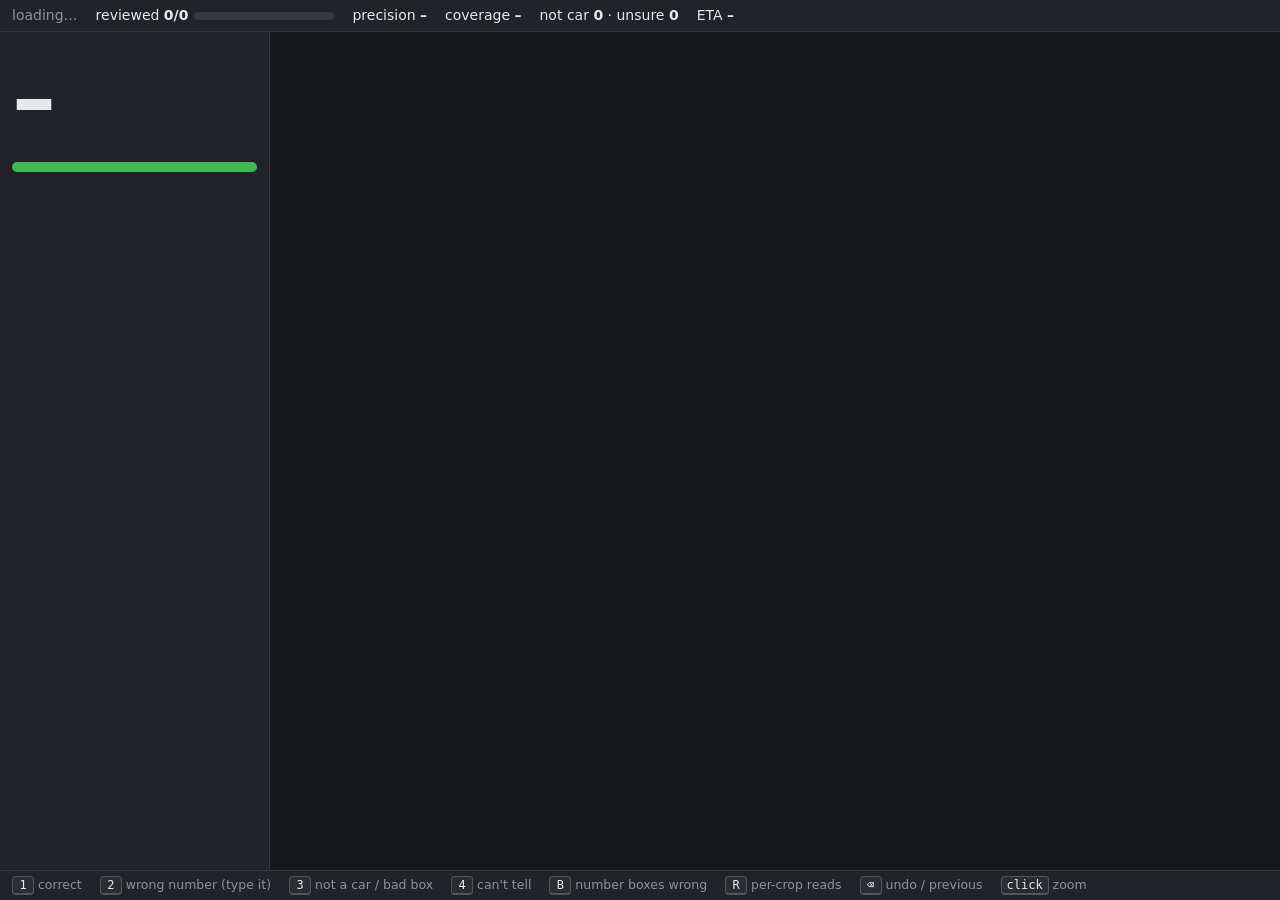
==== tools/qa/index.html @ b00fec79 "WP6: QA review tool (tools/qa): batch sampler, review server + page, report Co-Authored-By: Claude O" ====
<!doctype html>
<html lang="en">
<head>
<meta charset="utf-8">
<meta name="viewport" content="width=device-width, initial-scale=1">
<title>QA review</title>
<style>
  :root { --bg:#16181b; --panel:#202328; --line:#33373e; --fg:#e6e8eb; --dim:#8c939d;
          --ok:#3fb950; --bad:#f85149; --warn:#d29922; --info:#58a6ff; --box:#ffea00; }
  * { box-sizing: border-box; }
  html, body { margin:0; height:100%; background:var(--bg); color:var(--fg);
               font:14px/1.35 system-ui, "Segoe UI", sans-serif; overflow:hidden; }
  #app { display:flex; flex-direction:column; height:100vh; }
  header { display:flex; gap:18px; align-items:center; padding:6px 12px; background:var(--panel);
           border-bottom:1px solid var(--line); white-space:nowrap; overflow:hidden; }
  header .name { color:var(--dim); overflow:hidden; text-overflow:ellipsis; max-width:22vw; }
  .bar { width:140px; height:8px; background:var(--line); border-radius:4px; overflow:hidden; display:inline-block;
         vertical-align:middle; margin-left:6px; }
  .bar > i { display:block; height:100%; background:var(--info); width:0; }
  .stat b { font-variant-numeric:tabular-nums; }
  main { flex:1; display:flex; min-height:0; }
  aside { width:270px; flex:none; padding:12px; background:var(--panel); border-right:1px solid var(--line);
          display:flex; flex-direction:column; gap:10px; overflow-y:auto; }
  #num { font-size:88px; font-weight:700; line-height:1; letter-spacing:-2px; font-variant-numeric:tabular-nums; }
  #num.none { font-size:34px; color:var(--dim); letter-spacing:0; padding:20px 0; }
  #team { font-size:17px; font-weight:600; }
  #team.warn { color:var(--bad); }
  .share { height:10px; background:var(--line); border-radius:5px; overflow:hidden; }
  .share > i { display:block; height:100%; background:var(--ok); }
  .kv { color:var(--dim); font-size:13px; overflow-wrap:anywhere; }
  .kv b { color:var(--fg); font-weight:500; }
  #overlay.mismatch { color:var(--warn); font-weight:600; }
  #ctx img { width:100%; max-height:150px; object-fit:contain; background:#0e0f11; border-radius:4px; display:block; cursor:zoom-in; }
  #prev { padding:6px 8px; border-radius:4px; background:#2d333b; display:none; }
  #flags { display:flex; gap:6px; flex-wrap:wrap; }
  .flag { padding:2px 7px; border-radius:10px; border:1px solid var(--line); color:var(--dim); font-size:12px; }
  .flag.on { border-color:var(--warn); color:var(--warn); background:#3a2e12; }
  #wrongbox { display:none; padding:8px; border:1px solid var(--bad); border-radius:6px; }
  #wrongbox input { width:100%; font-size:28px; padding:4px 8px; background:var(--bg); color:var(--fg);
                    border:1px solid var(--line); border-radius:4px; font-variant-numeric:tabular-nums; }
  #wrongteam { font-size:13px; color:var(--dim); margin-top:4px; min-height:1.3em; }
  footer { display:flex; flex-wrap:wrap; gap:4px 18px; padding:5px 12px; background:var(--panel);
           border-top:1px solid var(--line); font-size:12.5px; color:var(--dim); }
  kbd { display:inline-block; min-width:22px; text-align:center; padding:1px 5px; border:1px solid #555;
        border-bottom-width:2px; border-radius:4px; color:var(--fg); background:#2a2e34; font:12px ui-monospace, monospace; }
  #grid { flex:1; display:grid; gap:6px; padding:6px; min-width:0; min-height:0; align-content:center; justify-content:center; }
  .cell { display:flex; flex-direction:column; align-items:center; justify-content:center; min-width:0; min-height:0;
          background:#0e0f11; border-radius:4px; overflow:hidden; position:relative; }
  .wrap { position:relative; display:inline-block; line-height:0; cursor:zoom-in; }
  .wrap img { display:block; }
  .nb { position:absolute; border:2px solid var(--box); box-shadow:0 0 0 1px #000; pointer-events:none; }
  .read { position:absolute; left:4px; top:4px; font:600 12px ui-monospace, monospace; padding:1px 5px;
          border-radius:3px; background:rgba(0,0,0,.65); color:var(--dim); }
  .read.hit { color:var(--ok); } .read.other { color:var(--warn); }
  #flash { position:fixed; inset:0; pointer-events:none; border:6px solid transparent; transition:border-color .25s; }
  #zoom { position:fixed; inset:0; background:rgba(0,0,0,.92); display:none; align-items:center; justify-content:center; z-index:5; }
  #zoom .wrap { cursor:zoom-out; }
  #msg { position:fixed; bottom:10px; left:50%; transform:translateX(-50%); padding:6px 14px; border-radius:6px;
         background:var(--bad); color:#fff; display:none; z-index:6; }
  #done { display:none; margin:auto; text-align:center; font-size:18px; line-height:1.7; }
  #done code { background:var(--panel); padding:2px 6px; border-radius:4px; font-size:14px; }
  @media (max-width: 1100px) { aside { width:220px; } #num { font-size:68px; } }
</style>
</head>
<body>
<div id="app">
  <header>
    <span class="name" id="bname">loading…</span>
    <span class="stat">reviewed <b id="prog">0/0</b><span class="bar"><i id="progbar"></i></span></span>
    <span class="stat" title="correct / (correct + wrong) over items with a proposed number, Wilson 95%">precision <b id="prec">–</b></span>
    <span class="stat" title="items with a proposed number / items judged to be cars">coverage <b id="cov">–</b></span>
    <span class="stat">not car <b id="nc">0</b> · unsure <b id="un">0</b></span>
    <span class="stat" title="median time per item × items left">ETA <b id="eta">–</b></span>
  </header>
  <main>
    <aside id="side">
      <div class="kv" id="where"></div>
      <div id="num">–</div>
      <div id="team"></div>
      <div><div class="share"><i id="sharebar"></i></div><div class="kv" id="votes"></div></div>
      <div class="kv" id="overlay"></div>
      <div id="flags"></div>
      <div id="prev"></div>
      <div id="wrongbox">
        <div class="kv">right number (Enter = save, empty = unknown, Esc = cancel)</div>
        <input id="wrongnum" inputmode="numeric" autocomplete="off">
        <div id="wrongteam"></div>
      </div>
      <div id="ctx"></div>
      <div class="kv" id="meta"></div>
    </aside>
    <section id="grid"></section>
    <div id="done"></div>
  </main>
  <footer id="keys">
    <span><kbd>1</kbd> <span id="k1">correct</span></span>
    <span><kbd>2</kbd> <span id="k2">wrong number (type it)</span></span>
    <span><kbd>3</kbd> not a car / bad box</span>
    <span><kbd>4</kbd> can't tell</span>
    <span><kbd>B</kbd> number boxes wrong</span>
    <span><kbd>R</kbd> per-crop reads</span>
    <span><kbd>&#9003;</kbd> undo / previous</span>
    <span><kbd>click</kbd> zoom</span>
  </footer>
</div>
<div id="zoom"></div>
<div id="flash"></div>
<div id="msg"></div>
<script>
"use strict";
const $ = id => document.getElementById(id);
let B = null;              // batch from the server
let items = [], verdicts = {}, history = [];
let cur = -1, shownAt = 0, boxesWrong = false, wrongMode = false, showReads = true;
const queue = []; let sending = false;

function wilson(k, n) {
  if (!n) return null;
  const z = 1.96, p = k / n, d = 1 + z*z/n;
  const c = (p + z*z/(2*n)) / d, h = z * Math.sqrt(p*(1-p)/n + z*z/(4*n*n)) / d;
  return [p, Math.max(0, c-h), Math.min(1, c+h)];
}
const pct = x => (100*x).toFixed(0);
const has = v => v !== null && v !== undefined && v !== "";
const team = (ev, n) => has(n) ? (B.rosters[ev] || {})[String(n)] : undefined;
const imgurl = p => "/img/" + p.split("/").map(encodeURIComponent).join("/");

function stats() {
  let c = 0, w = 0, nc = 0, un = 0, prop = 0, cars = 0;
  for (const it of items) {
    const v = verdicts[it.item_id]; if (!v) continue;
    if (v.verdict === "not_car") { nc++; continue; }
    if (v.verdict === "unsure") un++;
    cars++;
    if (has(it.proposed_number)) { prop++; if (v.verdict === "correct") c++; else if (v.verdict === "wrong") w++; }
  }
  return {c, w, nc, un, prop, cars};
}

function renderHeader() {
  const n = items.length, r = Object.keys(verdicts).length, s = stats();
  $("prog").textContent = r + "/" + n;
  $("progbar").style.width = (n ? 100*r/n : 0) + "%";
  const p = wilson(s.c, s.c + s.w);
  $("prec").textContent = p ? `${pct(p[0])}% [${pct(p[1])}–${pct(p[2])}] n=${s.c+s.w}` : "–";
  $("cov").textContent = s.cars ? pct(s.prop/s.cars) + "%" : "–";
  $("nc").textContent = s.nc; $("un").textContent = s.un;
  const dts = Object.values(verdicts).map(v => v.dt_ms).filter(x => x > 0 && x < 120000).sort((a,b) => a-b);
  if (dts.length >= 3) {
    const med = dts[Math.floor(dts.length/2)], left = (n - r) * med / 1000;
    $("eta").textContent = `${Math.round(left/60)} min (${(med/1000).toFixed(1)} s/item)`;
  }
}

function nextUnreviewed(from) {
  for (let k = 0; k < items.length; k++) {
    const i = (from + k) % items.length;
    if (!verdicts[items[i].item_id]) return i;
  }
  return -1;
}

function layoutGrid() {
  const g = $("grid"), cells = g.children.length; if (!cells) return;
  const W = g.clientWidth - 12, H = g.clientHeight - 12, gap = 6, asp = 1.2;
  let best = 1, bestS = 0;
  for (let cols = 1; cols <= cells; cols++) {
    const rows = Math.ceil(cells / cols);
    const cw = (W - gap*(cols-1)) / cols, ch = (H - gap*(rows-1)) / rows;
    const s = Math.min(cw, ch * asp);
    if (s > bestS) { bestS = s; best = cols; }
  }
  const rows = Math.ceil(cells / best);
  const cw = Math.floor((W - gap*(best-1)) / best), ch = Math.floor((H - gap*(rows-1)) / rows);
  g.style.gridTemplateColumns = `repeat(${best}, ${cw}px)`;
  g.style.gridTemplateRows = `repeat(${rows}, ${ch}px)`;
  for (const img of g.querySelectorAll("img")) { img.style.maxWidth = cw + "px"; img.style.maxHeight = ch + "px"; }
}

function boxedImage(src, boxes, big) {
  const wrap = document.createElement("div"); wrap.className = "wrap";
  const img = new Image(); img.src = src; img.alt = "";
  if (big) { img.style.maxWidth = "96vw"; img.style.maxHeight = "94vh"; img.style.minHeight = "50vh"; img.style.objectFit = "contain"; }
  wrap.appendChild(img);
  if (boxes && boxes.length) {
    img.addEventListener("load", () => {
      const W = img.naturalWidth, H = img.naturalHeight;
      for (const b of boxes) {
        const d = document.createElement("div"); d.className = "nb";
        d.style.left = (100*b[0]/W) + "%"; d.style.top = (100*b[1]/H) + "%";
        d.style.width = (100*(b[2]-b[0])/W) + "%"; d.style.height = (100*(b[3]-b[1])/H) + "%";
        wrap.appendChild(d);
      }
    });
  }
  return wrap;
}

function zoom(src, boxes) {
  const z = $("zoom"); z.innerHTML = ""; z.appendChild(boxedImage(src, boxes, true)); z.style.display = "flex";
}
function unzoom() { $("zoom").style.display = "none"; $("zoom").innerHTML = ""; }

function readClass(raw, prop) {
  const m = String(raw || "").match(/\d+/);
  if (!m) return "";
  return has(prop) && Number(m[0]) === Number(prop) ? "hit" : "other";
}

function showItem(i) {
  cur = i; boxesWrong = false; setWrongMode(false); unzoom();
  if (i < 0) return showDone();
  $("done").style.display = "none"; $("grid").style.display = "grid"; $("side").style.display = "flex";
  const it = items[i], v = verdicts[it.item_id];
  const pos = items.indexOf(it) + 1;
  $("where").innerHTML = `<b>${it.event}</b> · ${it.shot_tag || "?"} · item ${pos}/${items.length}<br>${it.video_id} · ${it.track_key}`;
  const pn = it.proposed_number;
  $("num").textContent = has(pn) ? "#" + pn : "no read";
  $("num").className = has(pn) ? "" : "none";
  const tn = team(it.event, pn);
  $("team").textContent = has(pn) ? (tn || "not in roster!") : "";
  $("team").className = has(pn) && !tn ? "warn" : "";
  const sh = it.vote_share || 0;
  $("sharebar").style.width = pct(sh) + "%";
  $("sharebar").style.background = sh >= 0.5 ? "var(--ok)" : sh >= 0.3 ? "var(--warn)" : "var(--bad)";
  $("votes").innerHTML = `share <b>${sh.toFixed(2)}</b> · votes <b>${it.n_votes ?? "–"}</b>` +
    (has(it.n_crops) ? ` of <b>${it.n_crops}</b> crops` : "");
  const on = it.overlay_number;
  if (has(on)) {
    $("overlay").innerHTML = `overlay <b>#${on}</b> ${team(it.event, on) || ""}` + (has(pn) && Number(on) !== Number(pn) ? " ≠ proposed" : "");
    $("overlay").className = "kv" + (has(pn) && Number(on) !== Number(pn) ? " mismatch" : "");
  } else { $("overlay").innerHTML = "overlay –"; $("overlay").className = "kv"; }
  $("k1").textContent = has(pn) ? "correct" : "correct: no readable number";
  $("k2").textContent = has(pn) ? "wrong number (type it)" : "readable: type the number";
  renderFlags();
  const pv = $("prev");
  if (v) { pv.style.display = "block"; pv.textContent = "current verdict: " + v.verdict + (has(v.number) ? " #" + v.number : "") + (v.boxes_wrong ? " · boxes wrong" : ""); }
  else pv.style.display = "none";
  const ctx = $("ctx"); ctx.innerHTML = "";
  if (it.car_box_context) {
    const im = new Image(); im.src = imgurl(it.car_box_context); im.onclick = () => zoom(im.src, null); ctx.appendChild(im);
  }
  const meta = it.meta || {}, parts = [];
  for (const [k, x] of Object.entries(meta)) if (x === null || typeof x !== "object") parts.push(`${k} <b>${x}</b>`);
  $("meta").innerHTML = parts.join(" · ");

  const g = $("grid"); g.innerHTML = "";
  const crops = (it.crops || []).slice(0, 12), nb = it.number_boxes || [], reads = it.crop_reads || [];
  crops.forEach((c, j) => {
    const cell = document.createElement("div"); cell.className = "cell";
    const w = boxedImage(imgurl(c), nb[j]); w.onclick = () => zoom(imgurl(c), nb[j]);
    cell.appendChild(w);
    if (has(reads[j])) {
      const r = document.createElement("span"); r.className = "read " + readClass(reads[j], pn);
      r.textContent = reads[j]; r.style.display = showReads ? "" : "none"; cell.appendChild(r);
    }
    g.appendChild(cell);
  });
  layoutGrid();
  shownAt = performance.now();
  prefetch(i);
}

function prefetch(i) {
  let k = 0;
  for (let j = i + 1; j < items.length && k < 2; j++) {
    if (verdicts[items[j].item_id]) continue;
    for (const c of items[j].crops || []) { const im = new Image(); im.src = imgurl(c); }
    k++;
  }
}

function renderFlags() {
  const it = items[cur], f = $("flags"); f.innerHTML = "";
  const add = (t, on, title) => { const s = document.createElement("span"); s.className = "flag" + (on ? " on" : ""); s.textContent = t; if (title) s.title = title; f.appendChild(s); };
  if ((it.number_boxes || []).some(b => b && b.length) || boxesWrong) add("number boxes wrong [B]", boxesWrong);
  else add("no number boxes", false);
}

function showDone() {
  $("grid").style.display = "none";
  const s = stats(), p = wilson(s.c, s.c + s.w), d = $("done");
  d.style.display = "block";
  d.innerHTML = `All ${items.length} items reviewed.<br>precision ${p ? pct(p[0]) + "% [" + pct(p[1]) + "–" + pct(p[2]) + "]" : "–"}` +
    ` · not a car ${s.nc} · unsure ${s.un}<br>Full report: <code>python tools/qa/report.py &lt;batch file&gt;</code><br>` +
    `<span class="kv">Backspace re-opens the last item.</span>`;
  $("side").style.display = "none";
}

function flash(color) {
  const f = $("flash"); f.style.transition = "none"; f.style.borderColor = color;
  requestAnimationFrame(() => { f.style.transition = "border-color .35s"; f.style.borderColor = "transparent"; });
}
function msg(t) { const m = $("msg"); m.textContent = t; m.style.display = t ? "block" : "none"; }

function post(rec) { queue.push(rec); pump(); }
async function pump() {
  if (sending || !queue.length) return;
  sending = true;
  const rec = queue[0];
  try {
    const r = await fetch("/api/verdict", {method: "POST", headers: {"Content-Type": "application/json"}, body: JSON.stringify(rec)});
    const j = await r.json();
    if (!r.ok || !j.ok) throw new Error(j.error || r.status);
    queue.shift(); msg(queue.length ? `saving… (${queue.length} queued)` : "");
  } catch (e) {
    msg("NOT SAVED (" + e.message + "), retrying… keep this tab open");
    sending = false; setTimeout(pump, 2000); return;
  }
  sending = false; pump();
}

function verdict(v, number) {
  if (cur < 0) return;
  const it = items[cur];
  const rec = {item_id: it.item_id, verdict: v, number: v === "wrong" && has(number) ? Number(number) : null,
               boxes_wrong: boxesWrong, dt_ms: Math.round(performance.now() - shownAt)};
  verdicts[it.item_id] = rec;
  history = history.filter(x => x !== it.item_id); history.push(it.item_id);
  post(rec);
  flash({correct: "var(--ok)", wrong: "var(--bad)", not_car: "var(--warn)", unsure: "var(--dim)"}[v]);
  renderHeader();
  showItem(nextUnreviewed(cur + 1));
}

function undo() {
  const id = history.pop();
  if (!id) { msg("nothing to undo"); setTimeout(() => msg(""), 1200); return; }
  delete verdicts[id];
  post({item_id: id, verdict: "undo"});
  renderHeader();
  showItem(items.findIndex(x => x.item_id === id));
}

function setWrongMode(on) {
  wrongMode = on;
  $("wrongbox").style.display = on ? "block" : "none";
  const inp = $("wrongnum");
  if (on) { inp.value = ""; $("wrongteam").textContent = ""; inp.focus(); } else inp.blur();
}

$("wrongnum").addEventListener("input", e => {
  const v = e.target.value.replace(/\D/g, ""); e.target.value = v;
  const it = items[cur]; const t = team(it.event, v);
  $("wrongteam").textContent = v ? (t || "not in roster") : "";
  $("wrongteam").style.color = v && !t ? "var(--bad)" : "";
});

document.addEventListener("keydown", e => {
  if (!B) return;
  if (e.ctrlKey || e.altKey || e.metaKey) return;
  if (wrongMode) {
    if (e.key === "Enter") { e.preventDefault(); const v = $("wrongnum").value; setWrongMode(false); verdict("wrong", v); }
    else if (e.key === "Escape") { e.preventDefault(); setWrongMode(false); }
    return;   // typing goes to the input
  }
  if (e.repeat) return;
  if ($("zoom").style.display === "flex" && (e.key === "Escape" || e.key === " ")) { e.preventDefault(); unzoom(); return; }
  switch (e.key) {
    case "1": unzoom(); verdict("correct"); break;
    case "2": unzoom(); if (cur >= 0) setWrongMode(true); e.preventDefault(); break;
    case "3": unzoom(); verdict("not_car"); break;
    case "4": unzoom(); verdict("unsure"); break;
    case "b": case "B": if (cur >= 0) { boxesWrong = !boxesWrong; renderFlags(); } break;
    case "r": case "R": showReads = !showReads; for (const r of document.querySelectorAll(".read")) r.style.display = showReads ? "" : "none"; break;
    case "Backspace": e.preventDefault(); unzoom(); undo(); break;
    case "Escape": unzoom(); break;
  }
});
$("zoom").addEventListener("click", unzoom);
window.addEventListener("resize", layoutGrid);
window.addEventListener("beforeunload", e => { if (queue.length) { e.preventDefault(); e.returnValue = ""; } });

(async function init() {
  const r = await fetch("/api/batch"); B = await r.json();
  items = B.items; verdicts = B.verdicts || {};
  history = Object.values(verdicts).sort((a, b) => String(a.ts).localeCompare(String(b.ts))).map(v => v.item_id);
  $("bname").textContent = B.name + (B.reviewer ? " · " + B.reviewer : "");
  document.title = "QA · " + B.name;
  renderHeader();
  showItem(nextUnreviewed(0));
})();
</script>
</body>
</html>
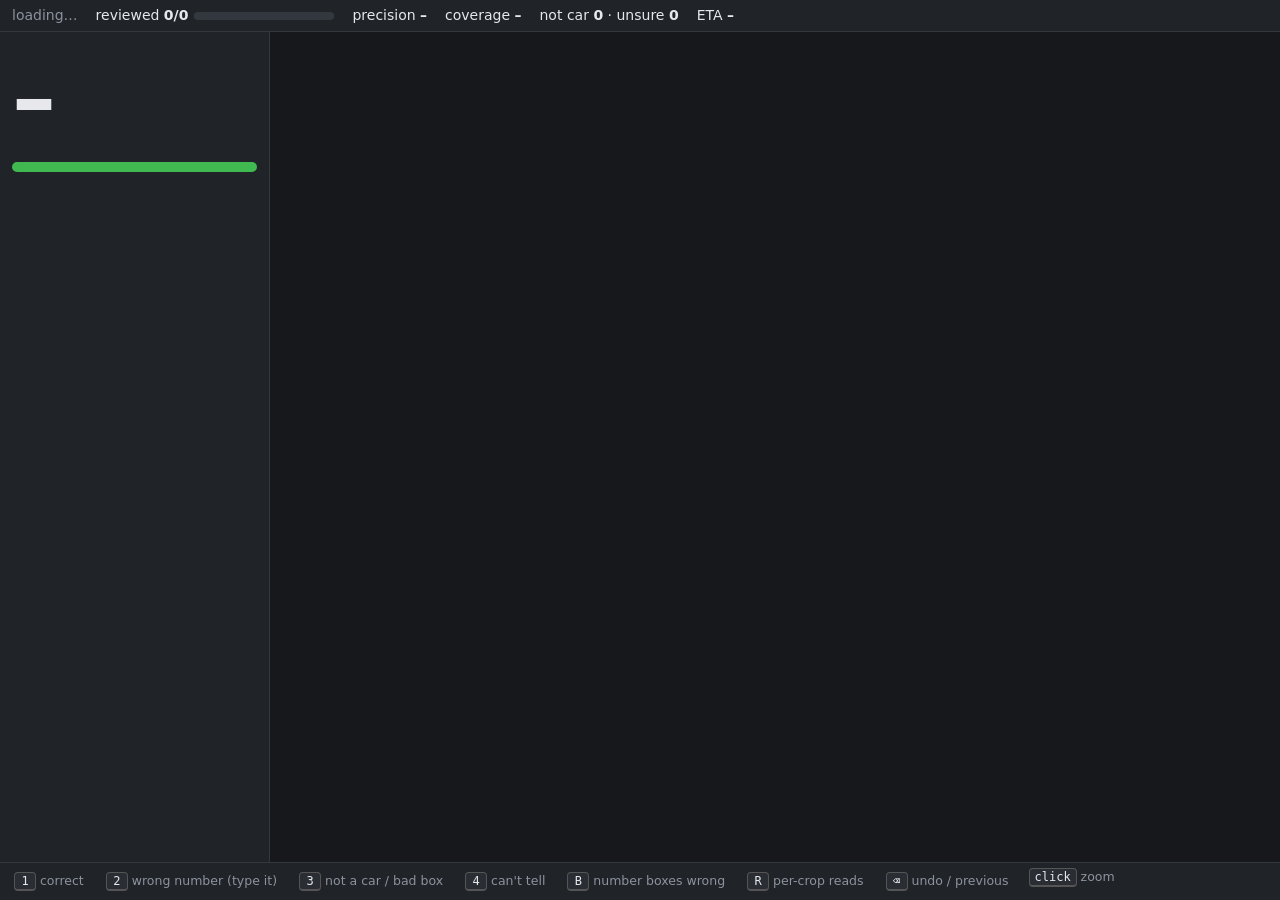
==== commit 131d18c2: "QA tool: --host for LAN review with an access token, tappable key hints Co-Authored-By: Claude Opus " ====
--- a/tools/qa/index.html
+++ b/tools/qa/index.html
@@ -41,6 +41,7 @@
   #wrongteam { font-size:13px; color:var(--dim); margin-top:4px; min-height:1.3em; }
   footer { display:flex; flex-wrap:wrap; gap:4px 18px; padding:5px 12px; background:var(--panel);
            border-top:1px solid var(--line); font-size:12.5px; color:var(--dim); }
+  footer [data-k] { cursor:pointer; padding:4px 2px; user-select:none; }
   kbd { display:inline-block; min-width:22px; text-align:center; padding:1px 5px; border:1px solid #555;
         border-bottom-width:2px; border-radius:4px; color:var(--fg); background:#2a2e34; font:12px ui-monospace, monospace; }
   #grid { flex:1; display:grid; gap:6px; padding:6px; min-width:0; min-height:0; align-content:center; justify-content:center; }
@@ -93,13 +94,13 @@
     <div id="done"></div>
   </main>
   <footer id="keys">
-    <span><kbd>1</kbd> <span id="k1">correct</span></span>
-    <span><kbd>2</kbd> <span id="k2">wrong number (type it)</span></span>
-    <span><kbd>3</kbd> not a car / bad box</span>
-    <span><kbd>4</kbd> can't tell</span>
-    <span><kbd>B</kbd> number boxes wrong</span>
-    <span><kbd>R</kbd> per-crop reads</span>
-    <span><kbd>&#9003;</kbd> undo / previous</span>
+    <span data-k="1"><kbd>1</kbd> <span id="k1">correct</span></span>
+    <span data-k="2"><kbd>2</kbd> <span id="k2">wrong number (type it)</span></span>
+    <span data-k="3"><kbd>3</kbd> not a car / bad box</span>
+    <span data-k="4"><kbd>4</kbd> can't tell</span>
+    <span data-k="b"><kbd>B</kbd> number boxes wrong</span>
+    <span data-k="r"><kbd>R</kbd> per-crop reads</span>
+    <span data-k="Backspace"><kbd>&#9003;</kbd> undo / previous</span>
     <span><kbd>click</kbd> zoom</span>
   </footer>
 </div>
@@ -367,6 +368,9 @@
     case "Escape": unzoom(); break;
   }
 });
+// touch / mouse: the footer key hints act as buttons (same path as the keyboard)
+for (const s of document.querySelectorAll("#keys [data-k]"))
+  s.addEventListener("click", () => document.dispatchEvent(new KeyboardEvent("keydown", {key: s.dataset.k})));
 $("zoom").addEventListener("click", unzoom);
 window.addEventListener("resize", layoutGrid);
 window.addEventListener("beforeunload", e => { if (queue.length) { e.preventDefault(); e.returnValue = ""; } });
